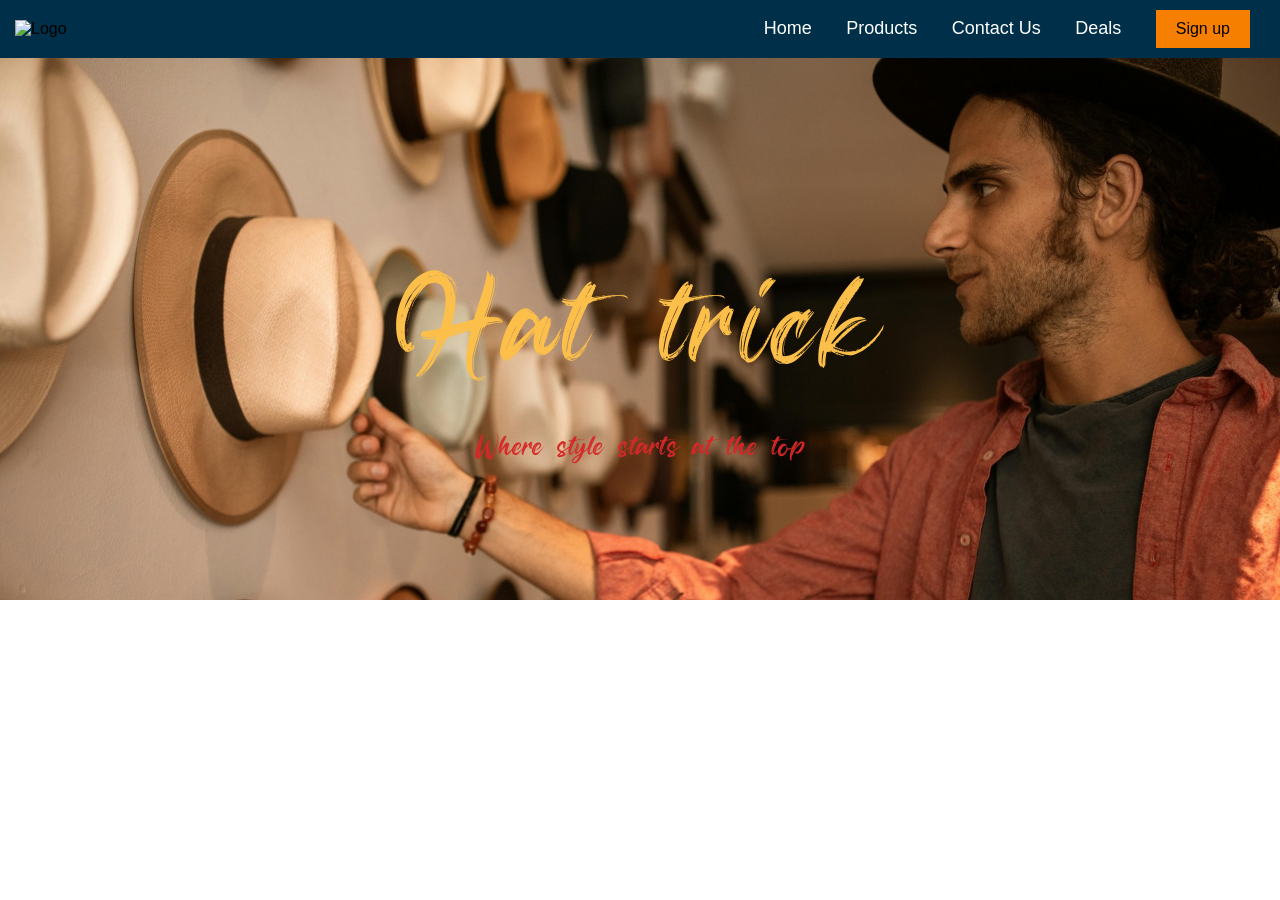
==== index.html @ cacd7601 "Header added" ====
<!doctype html>
<html lang="en">
  <head>
    <meta charset="UTF-8" />
    <meta name="viewport" content="width=device-width, initial-scale=1.0" />
    <link rel="stylesheet" href="css/style.css" />
    <link
      href="https://fonts.googleapis.com/css2?family=Poppins:wght@400;500;700&display=swap"
      rel="stylesheet"
    />
    <title>Shopping</title>
  </head>
  <body>
    <header>
      <nav>
        <div class="navdiv">
          <div class="nav-logo">
            <img src="#" alt="Logo" />
          </div>
          <ul>
            <li><a href="#">Home</a></li>
            <li><a href="#">Products</a></li>
            <li><a href="#">Contact Us</a></li>
            <li><a href="#">Deals</a></li>
            <li>
              <div class="sign-up">Sign up</div>
            </li>
          </ul>
        </div>
      </nav>
      <div class="center">
        <div class="header-texts">
          <h1 class="header-text">Hat trick</h1>
          <p>Where style starts at the top</p>
        </div>
      </div>
    </header>
  </body>
</html>
---- css/style.css ----
:root {
  --bg: #003049; /* soft light background */
  --primary: #d62828; /* soft amber */
  --secondary: #f77f00; /* success / trust (green) */
  --text: #fff; /* main text */
  --accent: #fcbf49;
}

@font-face {
  font-family: "Blackrush";
  src: url(../fonts/Blackrush.ttf) format("truetype");
}

* {
  box-sizing: border-box;
  margin: 0;
  padding: 0;
  font-family: sans-serif;
  text-decoration: none;
}

header {
  height: 600px;
  width: 100%;
  background: url("../images/Header-bg.jpg");
  background-position: top center;
  background-size: cover;
  display: flex;
  flex-direction: column;
}

.center {
  display: flex;
  align-items: center;
  justify-content: center;
  flex-direction: column;
  flex: 1;
}

.header-text {
  font-family: "Blackrush", sans-serif;
  font-size: 200px;
  color: var(--accent);
  letter-spacing: 5px;
  font-weight: 400;
  margin-bottom: 20px;
}

.header-texts {
  text-align: center;
  color: var(--primary);
}

.header-texts p {
  font-size: 48px;
  font-family: "Blackrush", sans-serif;
  margin: -40px;
}

nav {
  background-color: var(--bg);
  padding: 10px 15px;
}

.navdiv {
  display: flex;
  align-items: center;
  justify-content: space-between;
}

nav li {
  list-style: none;
  display: inline-block;
  margin: 0 15px;
}

nav li > a {
  color: var(--text);
  font-size: 18px;
  font-weight: 500;
  transition: color 0.3s ease;
}

.sign-up {
  background-color: var(--secondary);
  color: var(--surface);
  padding: 10px 20px;
  border: 5px;
  cursor: pointer;
}
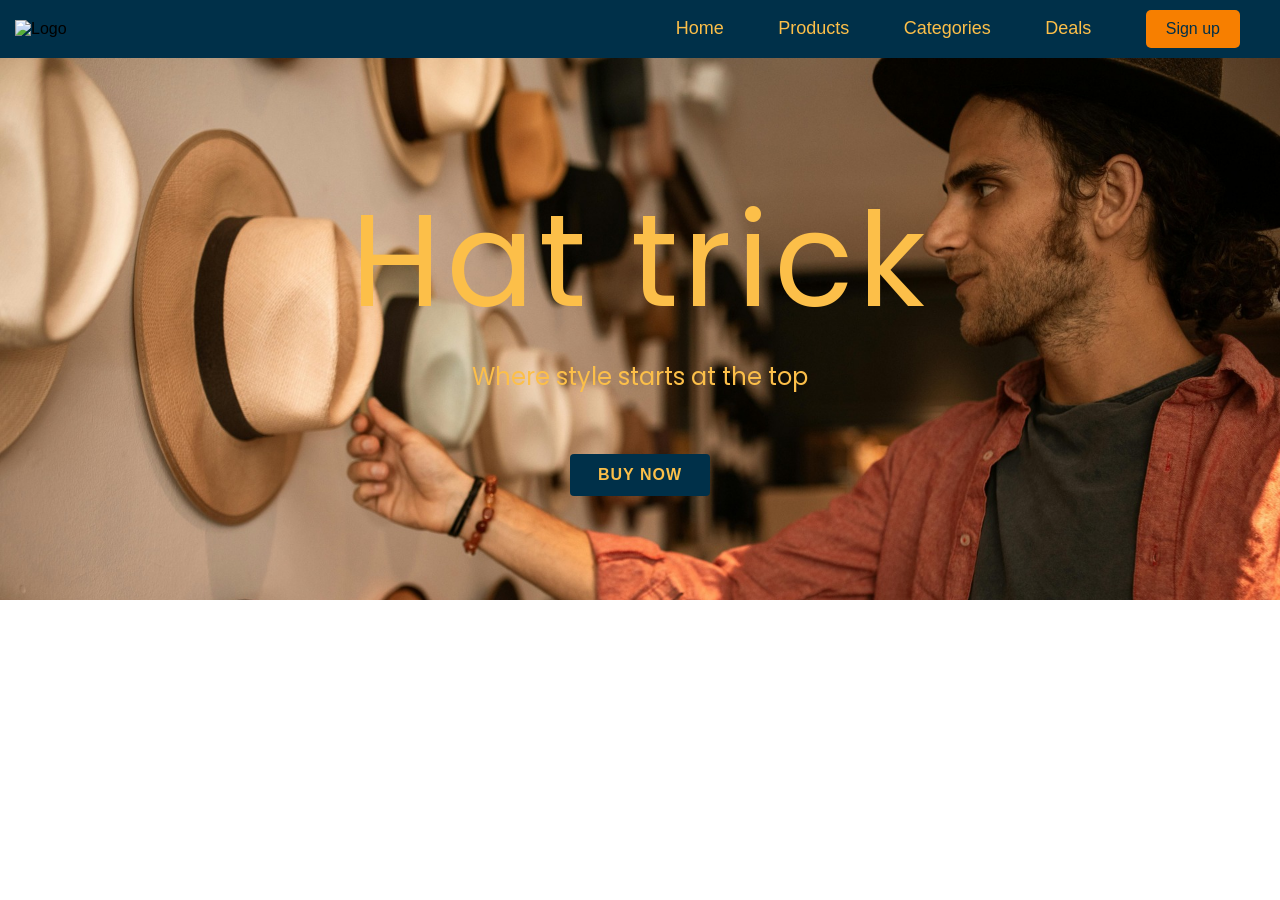
==== commit 0236f935: "Made changes to the header" ====
--- a/index.html
+++ b/index.html
@@ -18,10 +18,19 @@
             <img src="#" alt="Logo" />
           </div>
           <ul>
-            <li><a href="#">Home</a></li>
-            <li><a href="#">Products</a></li>
-            <li><a href="#">Contact Us</a></li>
-            <li><a href="#">Deals</a></li>
+            <li><a href="#" class="nav-link">Home</a></li>
+            <li><a href="#" class="nav-link">Products</a></li>
+            <li>
+              <div class="dropdown">
+                <a class="nav-link">Categories</a>
+                <div class="dropdown-content">
+                  <a href="#">Item 1</a>
+                  <a href="#">Item 2</a>
+                  <a href="#">Item 3</a>
+                </div>
+              </div>
+            </li>
+            <li><a href="#" class="nav-link">Deals</a></li>
             <li>
               <div class="sign-up">Sign up</div>
             </li>
@@ -33,6 +42,7 @@
           <h1 class="header-text">Hat trick</h1>
           <p>Where style starts at the top</p>
         </div>
+        <button class="buy-now">Buy now</button>
       </div>
     </header>
   </body>
--- a/css/style.css
+++ b/css/style.css
@@ -1,9 +1,9 @@
 :root {
-  --bg: #003049; /* soft light background */
-  --primary: #d62828; /* soft amber */
-  --secondary: #f77f00; /* success / trust (green) */
+  --blue: #003049; /* soft light background */
+  --red: #d62828; /* soft amber */
+  --orange: #f77f00; /* success / trust (green) */
   --text: #fff; /* main text */
-  --accent: #fcbf49;
+  --maize: #fcbf49;
 }
 
 @font-face {
@@ -37,28 +37,25 @@
   flex: 1;
 }
 
-.header-text {
-  font-family: "Blackrush", sans-serif;
-  font-size: 200px;
-  color: var(--accent);
+.header-texts {
+  text-align: center;
+  color: var(--maize);
+}
+
+.header-texts h1 {
+  font-family: "Poppins", sans-serif;
+  font-size: 130px;
   letter-spacing: 5px;
   font-weight: 400;
-  margin-bottom: 20px;
-}
-
-.header-texts {
-  text-align: center;
-  color: var(--primary);
 }
 
 .header-texts p {
-  font-size: 48px;
-  font-family: "Blackrush", sans-serif;
-  margin: -40px;
+  font-size: 24px;
+  font-family: "Poppins", sans-serif;
 }
 
 nav {
-  background-color: var(--bg);
+  background-color: var(--blue);
   padding: 10px 15px;
 }
 
@@ -71,20 +68,112 @@
 nav li {
   list-style: none;
   display: inline-block;
-  margin: 0 15px;
+  margin: 0 25px;
 }
 
-nav li > a {
-  color: var(--text);
+.nav-link {
+  color: var(--maize);
   font-size: 18px;
   font-weight: 500;
+  position: relative;
+  padding: 5px 0;
   transition: color 0.3s ease;
 }
 
+.nav-link:hover {
+  color: var(--orange);
+}
+
+.nav-link::after {
+  content: "";
+  position: absolute;
+  width: 0;
+  height: 2px;
+  bottom: 0;
+  left: 0;
+  background-color: var(--maize);
+  transition: all 0.3s ease-out;
+}
+
+.nav-link:hover::after {
+  width: 100%;
+  background-color: var(--orange);
+}
+
 .sign-up {
-  background-color: var(--secondary);
-  color: var(--surface);
+  background-color: var(--orange);
+  color: var(--blue);
   padding: 10px 20px;
-  border: 5px;
+  border-radius: 5px;
+  cursor: pointer;
+  transition: all 0.3s ease;
+}
+
+.sign-up:hover {
+  background-color: var(--maize);
+  color: var(--blue);
+}
+
+.sign-up:active {
+  transform: scale(0.95);
+}
+
+.buy-now {
+  background-color: var(--blue);
+  color: var(--maize);
+  padding: 12px 28px;
+  border: none;
+  border-radius: 4px;
+  cursor: pointer;
+  margin-top: 60px;
+  font-size: 16px;
+  font-weight: 700;
+  text-transform: uppercase;
+  letter-spacing: 1px;
+  transition: all 0.3s ease;
+}
+
+.buy-now:hover {
+  background-color: var(--red);
+  color: var(--text);
+  transform: translateY(-2px);
+}
+
+.buy-now:active {
+  transform: scale(0.95);
+}
+
+.dropdown {
+  position: relative;
+  display: inline-block;
   cursor: pointer;
 }
+
+.dropdown-content {
+  display: none;
+  position: absolute;
+  background-color: var(--blue);
+  min-width: 160px;
+  box-shadow: 0 8px 16px 0 rgba(0, 0, 0, 0.2);
+  z-index: 1;
+  border: 1px solid var(--orange);
+  top: 100%;
+  margin-top: 10px;
+  border-radius: 5px;
+}
+
+.dropdown-content a {
+  color: var(--orange);
+  padding: 12px 16px;
+  text-decoration: none;
+  display: block;
+  font-size: 18px;
+}
+
+.dropdown-content a:hover {
+  background-color: var(--maize);
+}
+
+.dropdown:hover .dropdown-content {
+  display: block;
+}
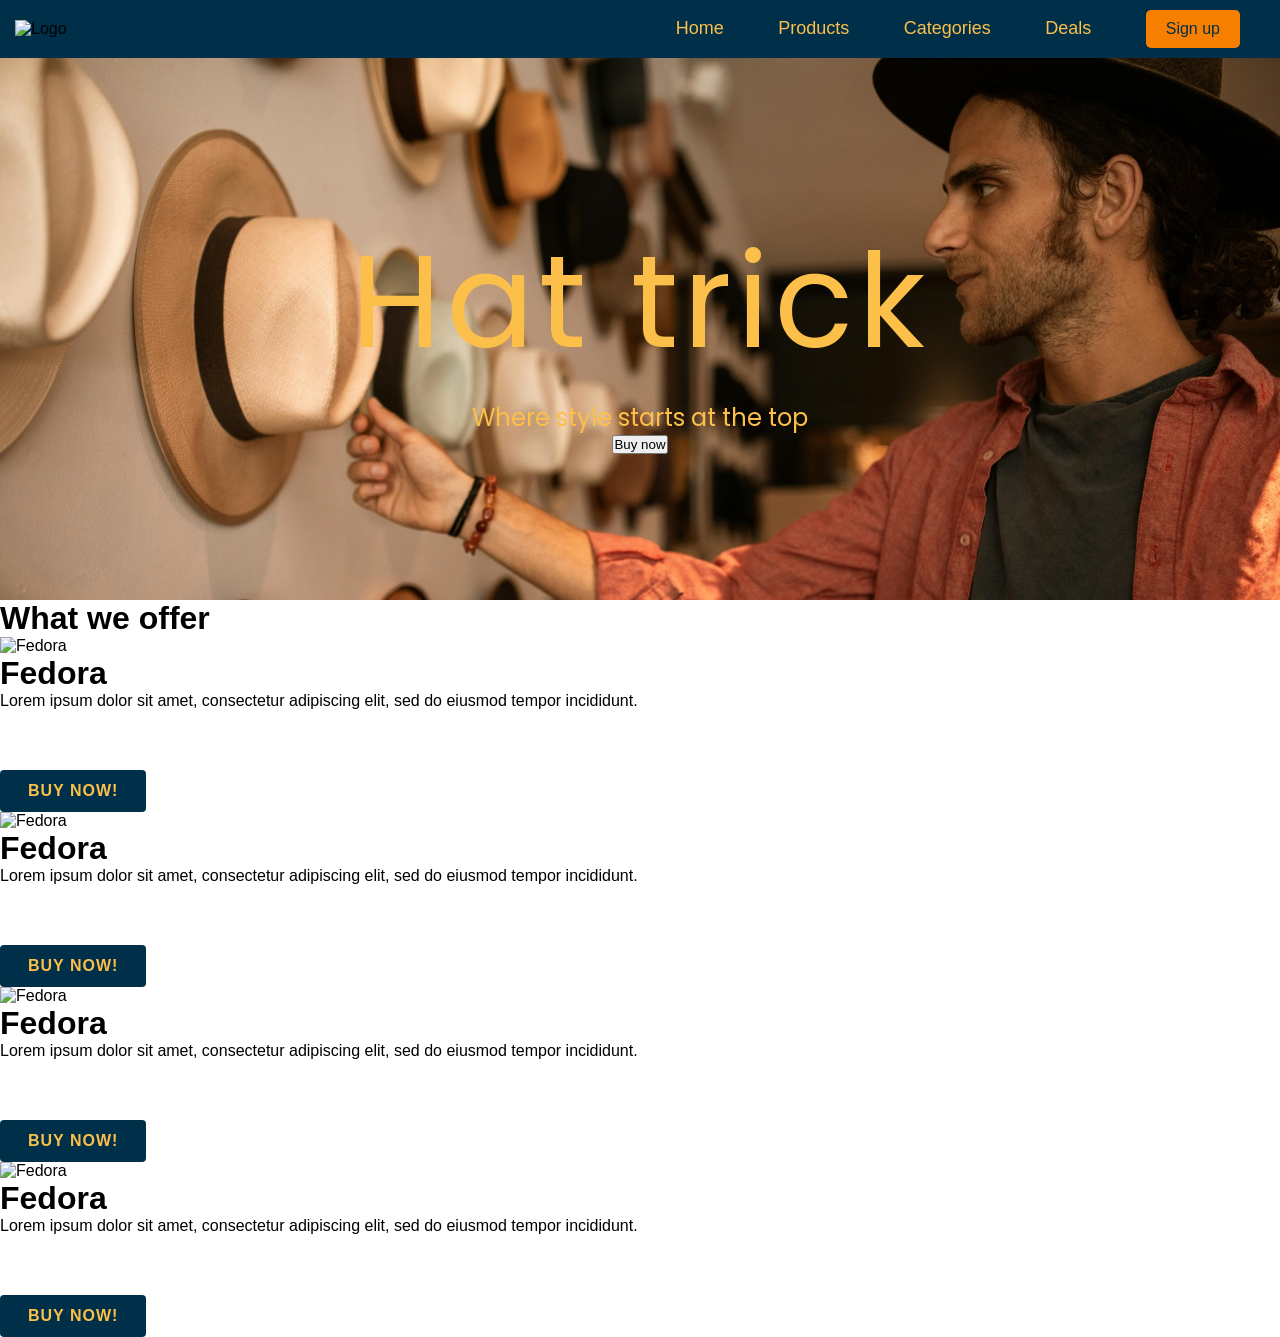
==== commit 80336651: "Added a "What we offer" section" ====
--- a/index.html
+++ b/index.html
@@ -8,25 +8,33 @@
       href="https://fonts.googleapis.com/css2?family=Poppins:wght@400;500;700&display=swap"
       rel="stylesheet"
     />
+    <link rel="preconnect" href="https://fonts.googleapis.com" />
+    <link rel="preconnect" href="https://fonts.gstatic.com" crossorigin />
+    <link
+      href="https://fonts.googleapis.com/css2?family=Inter:ital,opsz,wght@0,14..32,100..900;1,14..32,100..900&family=Roboto:ital,wght@0,100..900;1,100..900&display=swap"
+      rel="stylesheet"
+    />
     <title>Shopping</title>
   </head>
   <body>
-    <header>
+    <header id="home">
       <nav>
         <div class="navdiv">
           <div class="nav-logo">
             <img src="#" alt="Logo" />
           </div>
           <ul>
-            <li><a href="#" class="nav-link">Home</a></li>
-            <li><a href="#" class="nav-link">Products</a></li>
+            <li><a href="#home" class="nav-link">Home</a></li>
+            <li><a href="#products" class="nav-link">Products</a></li>
             <li>
               <div class="dropdown">
                 <a class="nav-link">Categories</a>
                 <div class="dropdown-content">
-                  <a href="#">Item 1</a>
-                  <a href="#">Item 2</a>
-                  <a href="#">Item 3</a>
+                  <a href="#">Fedora</a>
+                  <a href="#">Cowboy</a>
+                  <a href="#">Baseball</a>
+                  <a href="#">Beanie</a>
+                  <a href="#">Top hat</a>
                 </div>
               </div>
             </li>
@@ -42,8 +50,51 @@
           <h1 class="header-text">Hat trick</h1>
           <p>Where style starts at the top</p>
         </div>
-        <button class="buy-now">Buy now</button>
+        <button class="cta">Buy now</button>
       </div>
     </header>
+    <main>
+      <div id="products">
+        <h1>What we offer</h1>
+        <div class="cards">
+          <div class="card">
+            <img src="images/Fedora.jpeg" alt="Fedora" />
+            <h1>Fedora</h1>
+            <p>
+              Lorem ipsum dolor sit amet, consectetur adipiscing elit, sed do
+              eiusmod tempor incididunt.
+            </p>
+            <button class="buy-now">Buy now!</button>
+          </div>
+          <div class="card">
+            <img src="images/Fedora.jpeg" alt="Fedora" />
+            <h1>Fedora</h1>
+            <p>
+              Lorem ipsum dolor sit amet, consectetur adipiscing elit, sed do
+              eiusmod tempor incididunt.
+            </p>
+            <button class="buy-now">Buy now!</button>
+          </div>
+          <div class="card">
+            <img src="images/Fedora.jpeg" alt="Fedora" />
+            <h1>Fedora</h1>
+            <p>
+              Lorem ipsum dolor sit amet, consectetur adipiscing elit, sed do
+              eiusmod tempor incididunt.
+            </p>
+            <button class="buy-now">Buy now!</button>
+          </div>
+          <div class="card">
+            <img src="images/Fedora.jpeg" alt="Fedora" />
+            <h1>Fedora</h1>
+            <p>
+              Lorem ipsum dolor sit amet, consectetur adipiscing elit, sed do
+              eiusmod tempor incididunt.
+            </p>
+            <button class="buy-now">Buy now!</button>
+          </div>
+        </div>
+      </div>
+    </main>
   </body>
 </html>
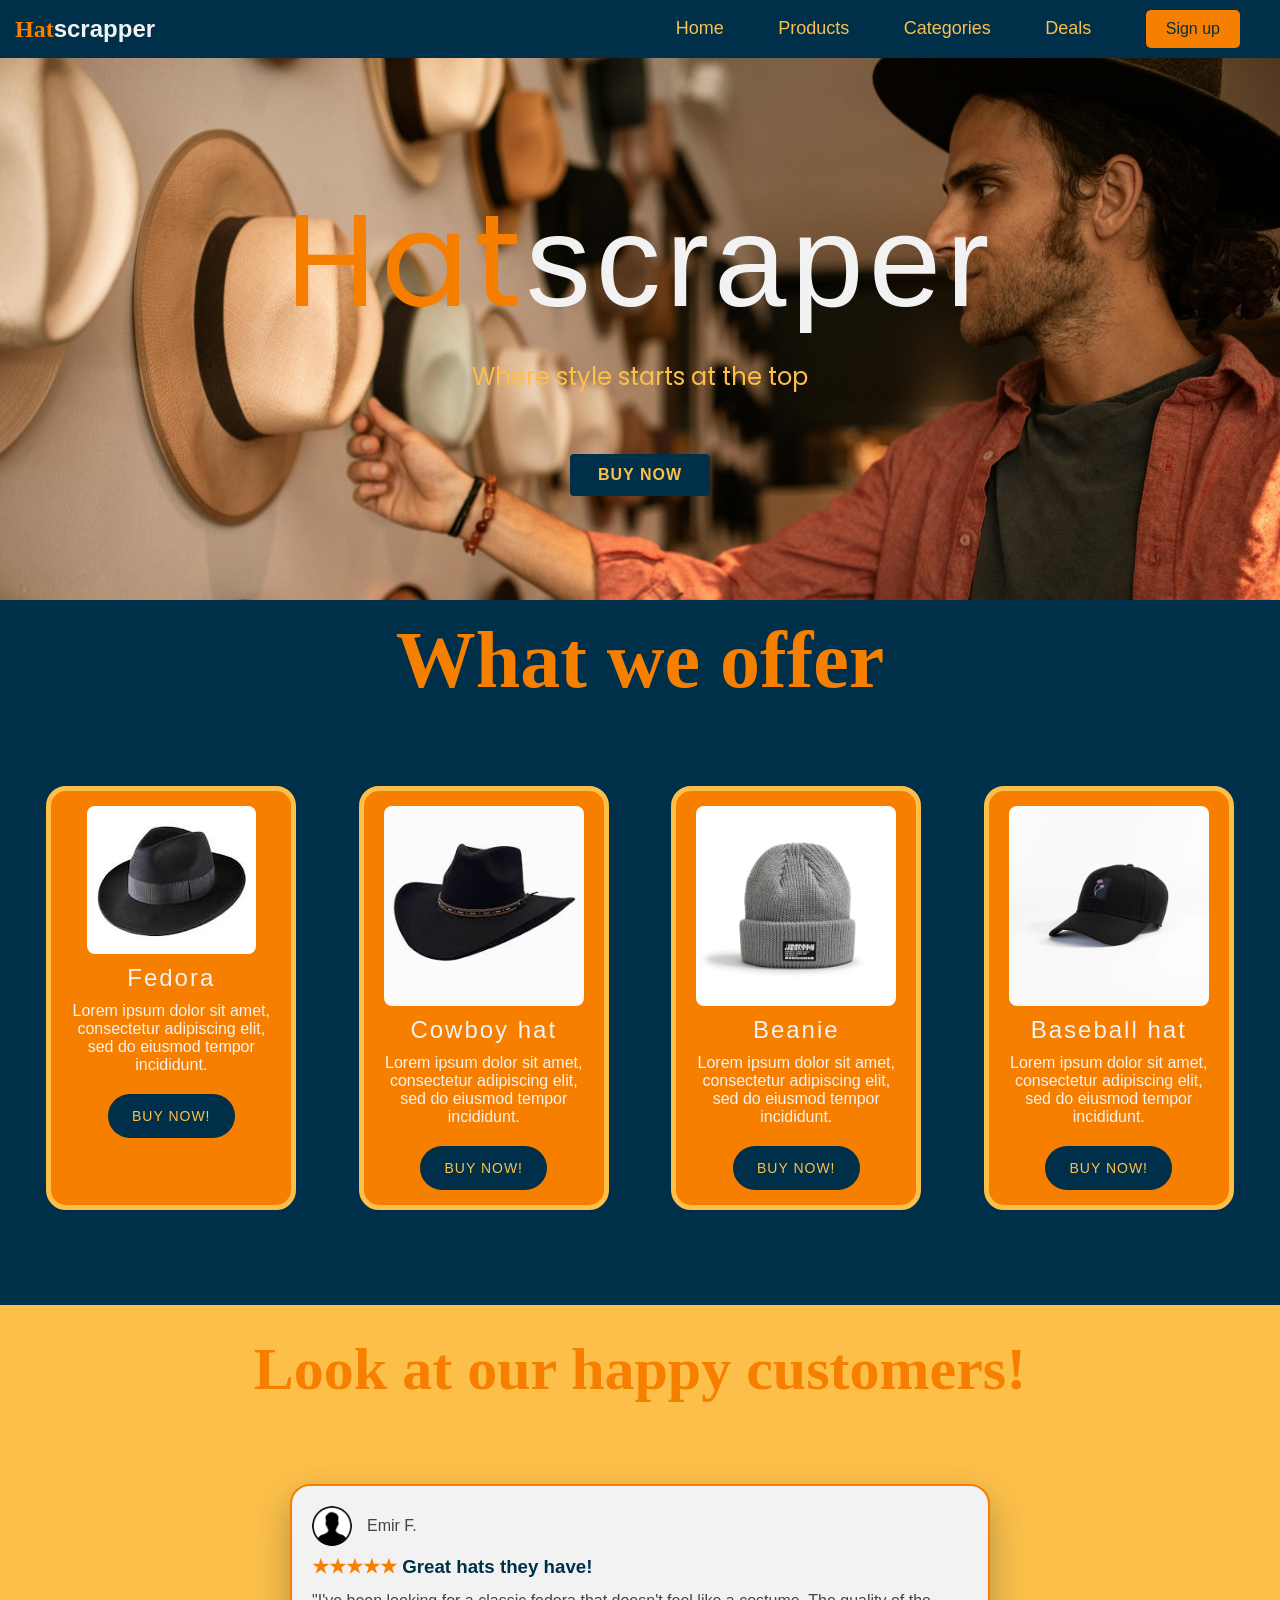
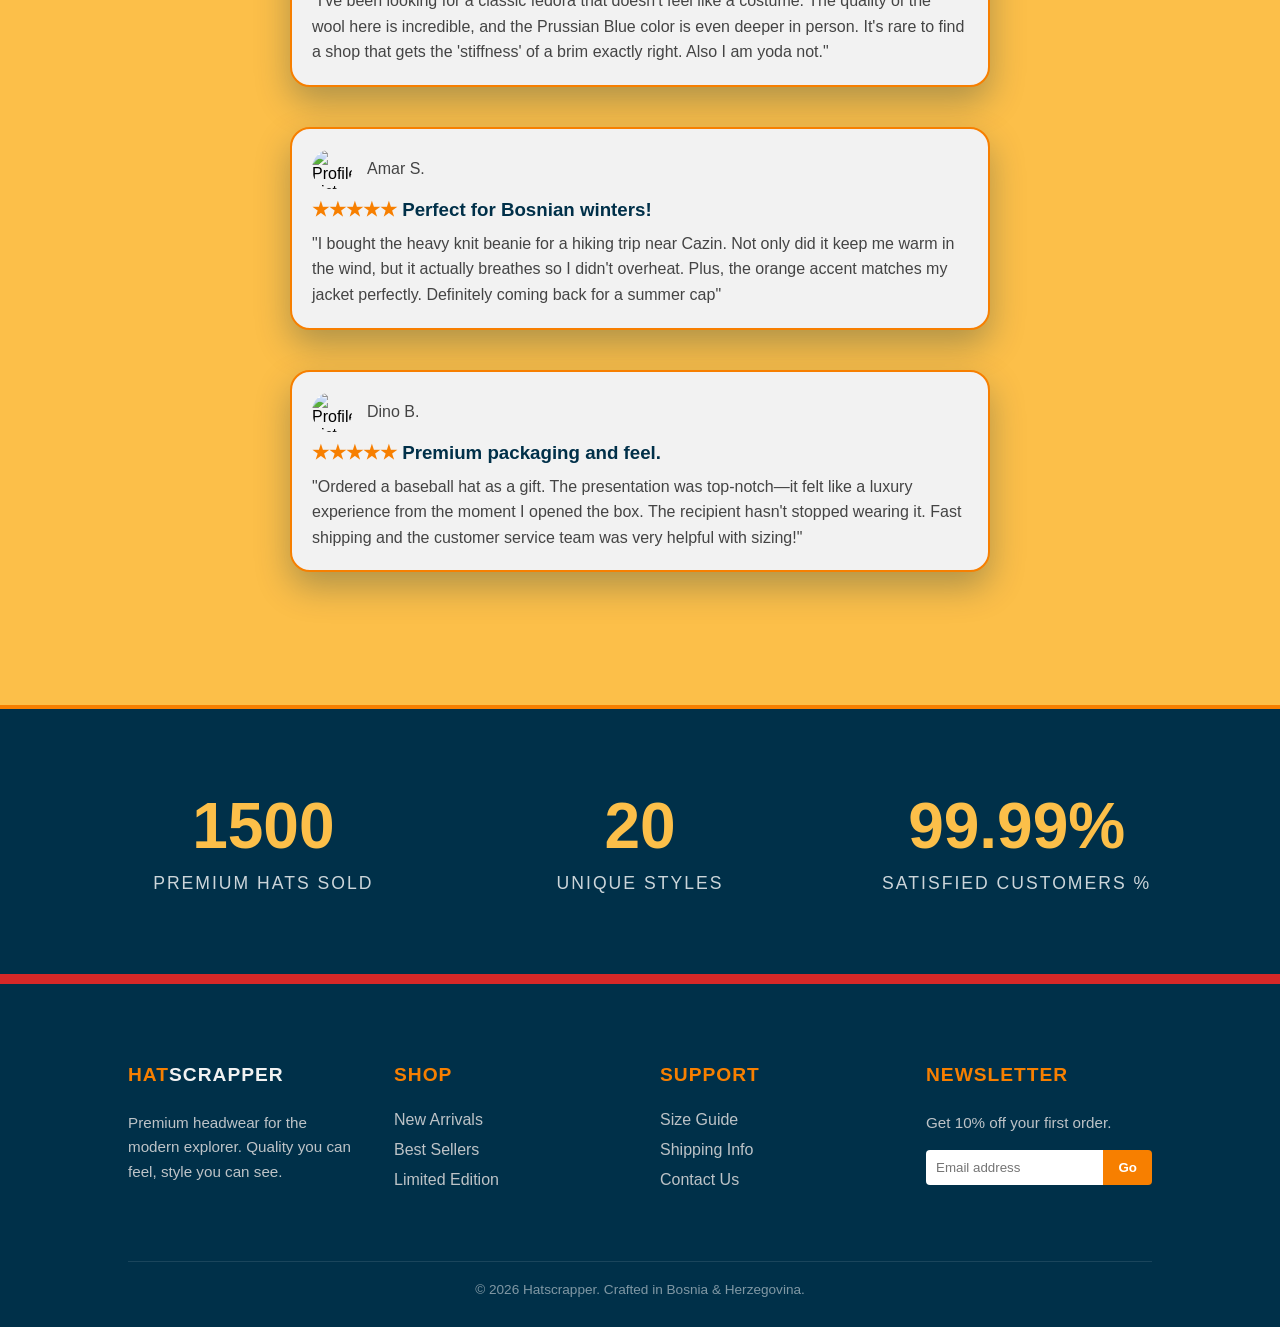
==== commit a189d2a9: "Final commit" ====
--- a/index.html
+++ b/index.html
@@ -14,6 +14,7 @@
       href="https://fonts.googleapis.com/css2?family=Inter:ital,opsz,wght@0,14..32,100..900;1,14..32,100..900&family=Roboto:ital,wght@0,100..900;1,100..900&display=swap"
       rel="stylesheet"
     />
+    <link rel="icon" type="image/x-icon" href="./images/Favicon.ico" />
     <title>Shopping</title>
   </head>
   <body>
@@ -21,7 +22,7 @@
       <nav>
         <div class="navdiv">
           <div class="nav-logo">
-            <img src="#" alt="Logo" />
+            <h2 class="logo">Hat<span>scrapper</span></h2>
           </div>
           <ul>
             <li><a href="#home" class="nav-link">Home</a></li>
@@ -47,14 +48,14 @@
       </nav>
       <div class="center">
         <div class="header-texts">
-          <h1 class="header-text">Hat trick</h1>
+          <h1 class="header-text">Hat<span>scraper</span></h1>
           <p>Where style starts at the top</p>
         </div>
         <button class="cta">Buy now</button>
       </div>
     </header>
     <main>
-      <div id="products">
+      <section id="products">
         <h1>What we offer</h1>
         <div class="cards">
           <div class="card">
@@ -67,34 +68,152 @@
             <button class="buy-now">Buy now!</button>
           </div>
           <div class="card">
-            <img src="images/Fedora.jpeg" alt="Fedora" />
-            <h1>Fedora</h1>
-            <p>
-              Lorem ipsum dolor sit amet, consectetur adipiscing elit, sed do
-              eiusmod tempor incididunt.
-            </p>
-            <button class="buy-now">Buy now!</button>
-          </div>
-          <div class="card">
-            <img src="images/Fedora.jpeg" alt="Fedora" />
-            <h1>Fedora</h1>
-            <p>
-              Lorem ipsum dolor sit amet, consectetur adipiscing elit, sed do
-              eiusmod tempor incididunt.
-            </p>
-            <button class="buy-now">Buy now!</button>
-          </div>
-          <div class="card">
-            <img src="images/Fedora.jpeg" alt="Fedora" />
-            <h1>Fedora</h1>
-            <p>
-              Lorem ipsum dolor sit amet, consectetur adipiscing elit, sed do
-              eiusmod tempor incididunt.
-            </p>
-            <button class="buy-now">Buy now!</button>
+            <img src="images/Cowboy hat.jpeg" alt="Fedora" />
+            <h1>Cowboy hat</h1>
+            <p>
+              Lorem ipsum dolor sit amet, consectetur adipiscing elit, sed do
+              eiusmod tempor incididunt.
+            </p>
+            <button class="buy-now">Buy now!</button>
+          </div>
+          <div class="card">
+            <img src="images/Beanie.webp" alt="Beanie" />
+            <h1>Beanie</h1>
+            <p>
+              Lorem ipsum dolor sit amet, consectetur adipiscing elit, sed do
+              eiusmod tempor incididunt.
+            </p>
+            <button class="buy-now">Buy now!</button>
+          </div>
+          <div class="card">
+            <img src="images/Cap.webp" alt="Fedora" />
+            <h1>Baseball hat</h1>
+            <p>
+              Lorem ipsum dolor sit amet, consectetur adipiscing elit, sed do
+              eiusmod tempor incididunt.
+            </p>
+            <button class="buy-now">Buy now!</button>
+          </div>
+        </div>
+      </section>
+      <section id="reviews">
+        <h1>Look at our happy customers!</h1>
+        <div class="review">
+          <div class="profile">
+            <img
+              src="./images/Profile.jpg"
+              alt="Profile picture"
+              width="40"
+              height="40"
+            />
+            <p>Emir F.</p>
+          </div>
+          <h3><span class="stars">★★★★★</span> Great hats they have!</h3>
+          <p>
+            "I've been looking for a classic fedora that doesn't feel like a
+            costume. The quality of the wool here is incredible, and the
+            Prussian Blue color is even deeper in person. It's rare to find a
+            shop that gets the 'stiffness' of a brim exactly right. Also I am
+            yoda not."
+          </p>
+        </div>
+        <div class="review">
+          <div class="profile">
+            <img
+              src="./images/profile.jpg"
+              alt="Profile picture"
+              width="40"
+              height="40"
+            />
+            <p>Amar S.</p>
+          </div>
+          <h3><span class="stars">★★★★★</span> Perfect for Bosnian winters!</h3>
+          <p>
+            "I bought the heavy knit beanie for a hiking trip near Cazin. Not
+            only did it keep me warm in the wind, but it actually breathes so I
+            didn't overheat. Plus, the orange accent matches my jacket
+            perfectly. Definitely coming back for a summer cap"
+          </p>
+        </div>
+        <div class="review">
+          <div class="profile">
+            <img
+              src="./images/profile.jpg"
+              alt="Profile picture"
+              width="40"
+              height="40"
+            />
+            <p>Dino B.</p>
+          </div>
+          <h3><span class="stars">★★★★★</span> Premium packaging and feel.</h3>
+          <p>
+            "Ordered a baseball hat as a gift. The presentation was top-notch—it
+            felt like a luxury experience from the moment I opened the box. The
+            recipient hasn't stopped wearing it. Fast shipping and the customer
+            service team was very helpful with sizing!"
+          </p>
+        </div>
+      </section>
+      <section class="stats-section">
+        <div class="stats-container">
+          <div class="stat-item">
+            <h2 class="counter">1500</h2>
+            <p>Premium Hats Sold</p>
+          </div>
+
+          <div class="stat-item">
+            <h2 class="counter">20</h2>
+            <p>Unique Styles</p>
+          </div>
+
+          <div class="stat-item">
+            <h2 class="counter">99.99%</h2>
+            <p>Satisfied Customers %</p>
+          </div>
+        </div>
+      </section>
+    </main>
+    <footer class="main-footer">
+      <div class="footer-container">
+        <div class="footer-col">
+          <h4 class="footer-logo">Hat<span>scrapper</span></h4>
+          <p>
+            Premium headwear for the modern explorer. Quality you can feel,
+            style you can see.
+          </p>
+        </div>
+
+        <div class="footer-col">
+          <h4>Shop</h4>
+          <ul>
+            <li><a href="#">New Arrivals</a></li>
+            <li><a href="#">Best Sellers</a></li>
+            <li><a href="#">Limited Edition</a></li>
+          </ul>
+        </div>
+
+        <div class="footer-col">
+          <h4>Support</h4>
+          <ul>
+            <li><a href="#">Size Guide</a></li>
+            <li><a href="#">Shipping Info</a></li>
+            <li><a href="#">Contact Us</a></li>
+          </ul>
+        </div>
+
+        <div class="footer-col">
+          <h4>Newsletter</h4>
+          <p>Get 10% off your first order.</p>
+          <div class="newsletter-form">
+            <input type="email" placeholder="Email address" />
+            <button type="submit">Go</button>
           </div>
         </div>
       </div>
-    </main>
+
+      <div class="footer-bottom">
+        <p>&copy; 2026 Hatscrapper. Crafted in Bosnia & Herzegovina.</p>
+      </div>
+    </footer>
   </body>
 </html>
--- a/css/style.css
+++ b/css/style.css
@@ -2,8 +2,9 @@
   --blue: #003049; /* soft light background */
   --red: #d62828; /* soft amber */
   --orange: #f77f00; /* success / trust (green) */
-  --text: #fff; /* main text */
+  --white: #f2f2f2; /* main text */
   --maize: #fcbf49;
+  --gray: #444444;
 }
 
 @font-face {
@@ -19,6 +20,10 @@
   text-decoration: none;
 }
 
+html {
+  scroll-behavior: smooth;
+}
+
 header {
   height: 600px;
   width: 100%;
@@ -29,6 +34,15 @@
   flex-direction: column;
 }
 
+.logo {
+  font-family: "Roboto";
+  color: var(--orange);
+}
+
+.logo span {
+  color: var(--white);
+}
+
 .center {
   display: flex;
   align-items: center;
@@ -39,7 +53,7 @@
 
 .header-texts {
   text-align: center;
-  color: var(--maize);
+  color: var(--orange);
 }
 
 .header-texts h1 {
@@ -49,9 +63,14 @@
   font-weight: 400;
 }
 
+.header-texts span {
+  color: var(--white);
+}
+
 .header-texts p {
   font-size: 24px;
   font-family: "Poppins", sans-serif;
+  color: var(--maize);
 }
 
 nav {
@@ -118,7 +137,7 @@
   transform: scale(0.95);
 }
 
-.buy-now {
+.cta {
   background-color: var(--blue);
   color: var(--maize);
   padding: 12px 28px;
@@ -133,13 +152,13 @@
   transition: all 0.3s ease;
 }
 
-.buy-now:hover {
+.cta:hover {
   background-color: var(--red);
-  color: var(--text);
+  color: var(--white);
   transform: translateY(-2px);
 }
 
-.buy-now:active {
+.cta:active {
   transform: scale(0.95);
 }
 
@@ -168,6 +187,7 @@
   text-decoration: none;
   display: block;
   font-size: 18px;
+  transition: all 0.3s ease;
 }
 
 .dropdown-content a:hover {
@@ -177,3 +197,288 @@
 .dropdown:hover .dropdown-content {
   display: block;
 }
+
+#products {
+  width: 100%;
+  min-height: 500px;
+  background-color: var(--blue);
+  display: flex;
+  flex-direction: column;
+  align-items: center;
+  padding: 15px;
+}
+
+#products > h1 {
+  font-family: "Poppins";
+  font-size: 80px;
+  color: var(--orange);
+}
+
+.cards {
+  width: 100%;
+  display: flex;
+  justify-content: space-around;
+  flex-direction: row;
+  padding: 80px 0;
+}
+
+.card {
+  width: 250px;
+  min-height: 350px;
+  background-color: var(--orange);
+  border-radius: 20px;
+  border: 5px var(--maize) solid;
+  display: flex;
+  flex-direction: column;
+  align-items: center;
+  padding: 15px;
+  color: var(--white);
+  transition: box-shadow 0.3s ease;
+}
+
+.card:hover {
+  box-shadow: 0 0 30px var(--orange);
+}
+
+.card img {
+  border-radius: 8px;
+  max-width: 200px;
+  height: auto;
+}
+
+.card h1 {
+  font-family: "Roboto", sans-serif;
+  margin: 10px 0;
+  letter-spacing: 2px;
+  font-weight: 500;
+}
+
+.card p {
+  max-height: 100px;
+  text-align: center;
+  margin-bottom: 20px;
+}
+
+.card button {
+  padding: 14px 24px;
+  font-size: 14px;
+  text-transform: uppercase;
+  letter-spacing: 1px;
+  background-color: var(--blue);
+  border: none;
+  border-radius: 48px;
+  color: var(--maize);
+  cursor: pointer;
+  transition: all 0.3s ease;
+}
+
+.card button:hover {
+  transform: translateY(-6px);
+}
+
+.card button:active {
+  transform: scale(0.95);
+}
+
+#reviews {
+  width: 100%;
+  min-height: 1000px;
+  background-color: var(--maize);
+  display: flex;
+  flex-direction: column;
+  align-items: center;
+  padding: 30px;
+}
+
+#reviews > h1 {
+  font-family: "Poppins";
+  font-size: 60px;
+  color: var(--orange);
+  margin-bottom: 60px;
+}
+
+.review {
+  width: 700px;
+  min-height: auto;
+  border-radius: 20px;
+  background-color: var(--white);
+  padding: 20px;
+  border: 2px solid var(--orange);
+  box-shadow: 0 15px 35px rgba(0, 48, 73, 0.3);
+  margin: 20px 0;
+  transition: all 0.3s ease;
+}
+
+.review:hover {
+  transform: scale(1.05);
+  box-shadow: 0 15px 50px rgba(0, 48, 73, 0.1);
+}
+
+.profile {
+  display: flex;
+  align-items: center;
+  gap: 15px;
+  margin-bottom: 10px;
+}
+
+.profile img {
+  border-radius: 50%;
+  object-fit: cover;
+}
+
+.review p {
+  line-height: 1.6;
+  color: var(--gray);
+}
+
+.review h3 {
+  margin: 10px 0;
+  font-weight: 700;
+  color: var(--blue);
+}
+
+.stars {
+  color: var(--orange);
+}
+
+.stats-section {
+  background-color: #003049; /* Prussian Blue */
+  padding: 80px 0;
+  border-top: 4px solid #f77f00; /* Orange accent line */
+  border-bottom: 4px solid #d62828; /* Red accent line */
+}
+
+.stats-container {
+  display: flex;
+  justify-content: space-around;
+  align-items: center;
+  max-width: 1100px;
+  margin: 0 auto;
+  flex-wrap: wrap; /* Good for mobile */
+  gap: 30px;
+}
+
+.stat-item {
+  text-align: center;
+  flex: 1;
+  min-width: 200px;
+}
+
+.stat-item h2 {
+  font-family: "Roboto", sans-serif;
+  font-size: 4rem; /* Big, bold numbers */
+  font-weight: 900;
+  color: #fcbf49; /* Maize Gold */
+  margin: 0;
+}
+
+.stat-item p {
+  font-family: "Roboto", sans-serif;
+  font-size: 1.1rem;
+  color: #ffffff;
+  text-transform: uppercase;
+  letter-spacing: 2px;
+  margin-top: 10px;
+  opacity: 0.8;
+}
+
+.main-footer {
+  background-color: var(--blue); /* #003049 */
+  color: #ffffff;
+  padding: 80px 10% 30px 10%;
+  border-top: 6px solid var(--red); /* That bold red accent */
+  font-family: "Roboto", sans-serif;
+}
+
+.footer-container {
+  display: flex;
+  justify-content: space-between;
+  flex-wrap: wrap; /* Important for mobile! */
+  gap: 40px;
+}
+
+.footer-col {
+  flex: 1;
+  min-width: 200px;
+}
+
+.footer-col h4 {
+  color: var(--orange); /* #f77f00 */
+  margin-bottom: 25px;
+  font-size: 1.2rem;
+  text-transform: uppercase;
+  letter-spacing: 1px;
+}
+
+.footer-logo span {
+  color: var(--white);
+}
+
+.footer-col p {
+  line-height: 1.6;
+  color: #bdc3c7; /* Softer grey for readability */
+  font-size: 0.95rem;
+}
+
+.footer-col ul {
+  list-style: none;
+  padding: 0;
+}
+
+.footer-col li {
+  margin-bottom: 12px;
+}
+
+.footer-col a {
+  text-decoration: none;
+  color: #bdc3c7;
+  transition: color 0.3s ease;
+}
+
+.footer-col a:hover {
+  color: var(--orange); /* Glows orange on hover */
+}
+
+/* Newsletter Input Styling */
+.newsletter-form {
+  display: flex;
+  margin-top: 15px;
+}
+
+.newsletter-form input {
+  padding: 10px;
+  border: none;
+  border-radius: 4px 0 0 4px;
+  width: 100%;
+}
+
+.newsletter-form button {
+  background-color: var(--orange);
+  color: white;
+  border: none;
+  padding: 10px 15px;
+  border-radius: 0 4px 4px 0;
+  cursor: pointer;
+  font-weight: bold;
+}
+
+/* Bottom Copyright Bar */
+.footer-bottom {
+  text-align: center;
+  margin-top: 60px;
+  padding-top: 20px;
+  border-top: 1px solid rgba(255, 255, 255, 0.1);
+  font-size: 0.85rem;
+  color: rgba(255, 255, 255, 0.5);
+}
+
+/* Mobile Responsiveness */
+@media (max-width: 768px) {
+  .footer-container {
+    flex-direction: column;
+    text-align: center;
+  }
+  .newsletter-form {
+    justify-content: center;
+  }
+}
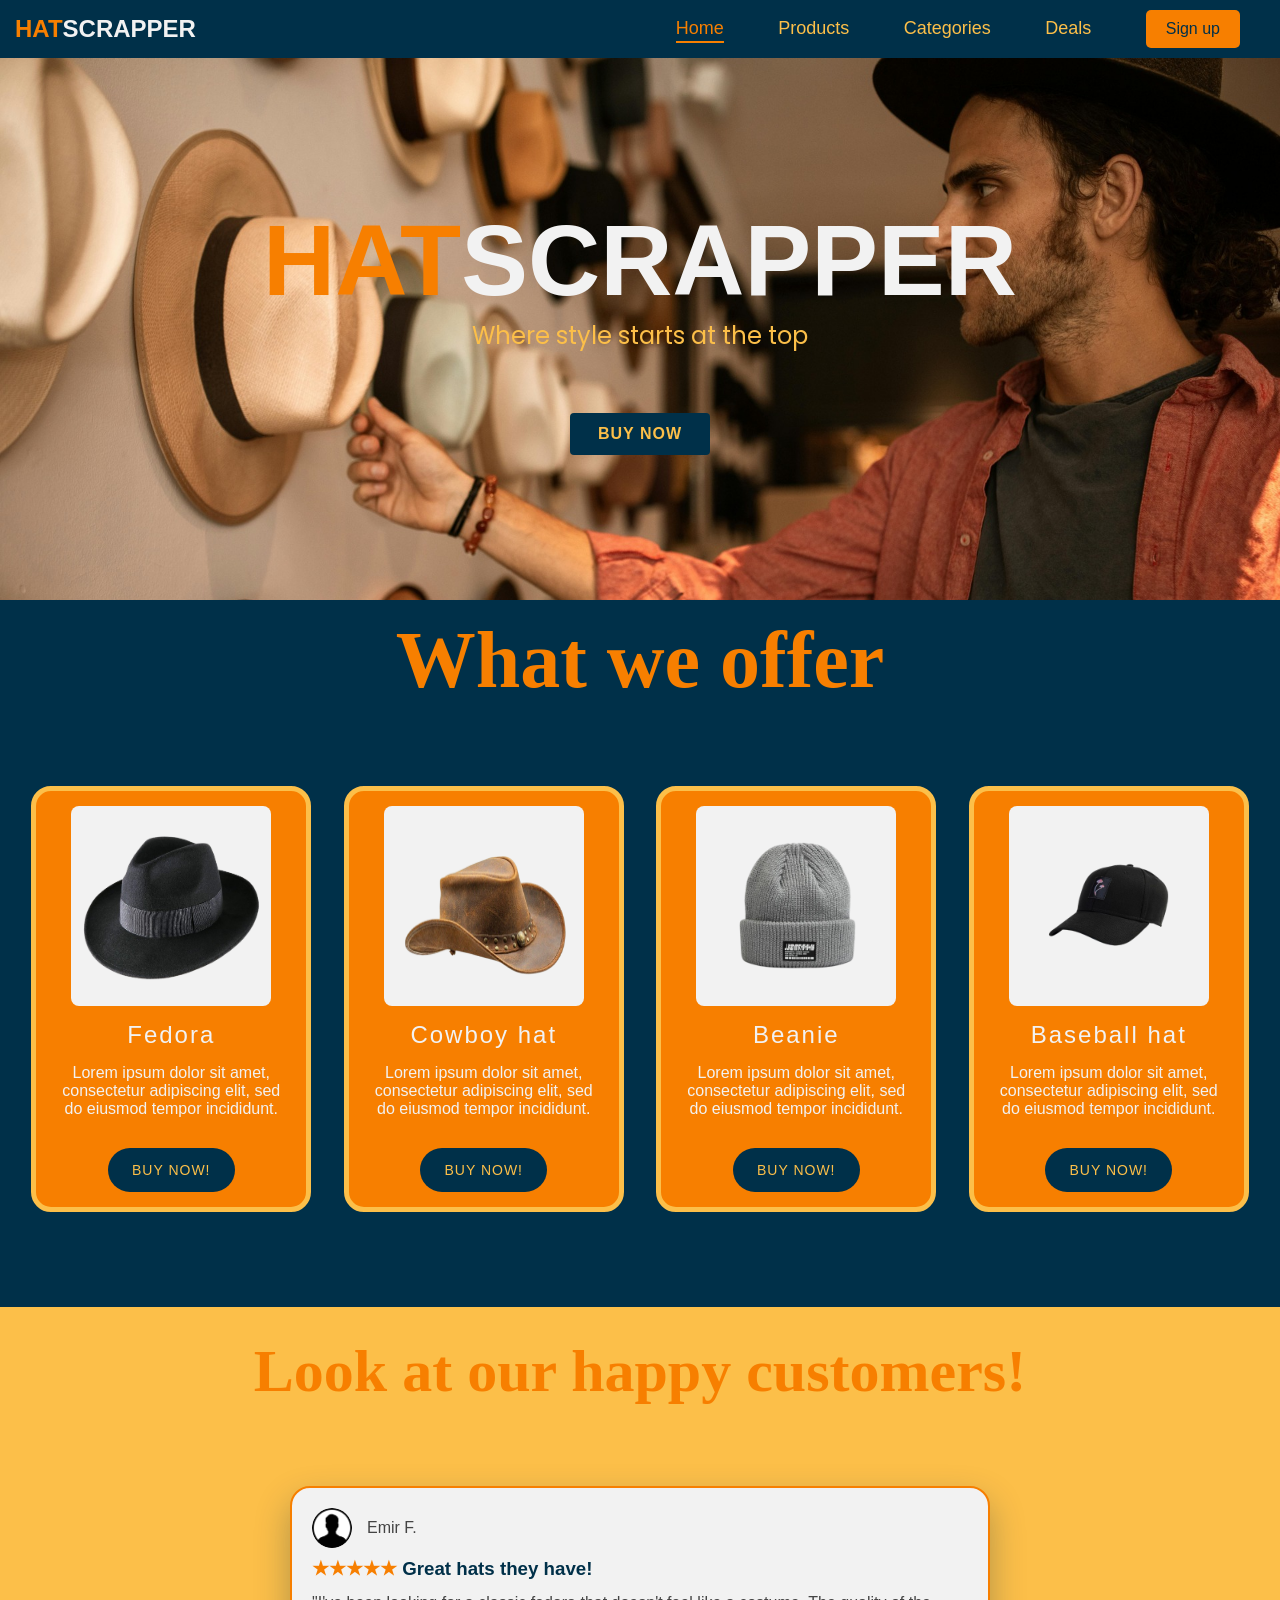
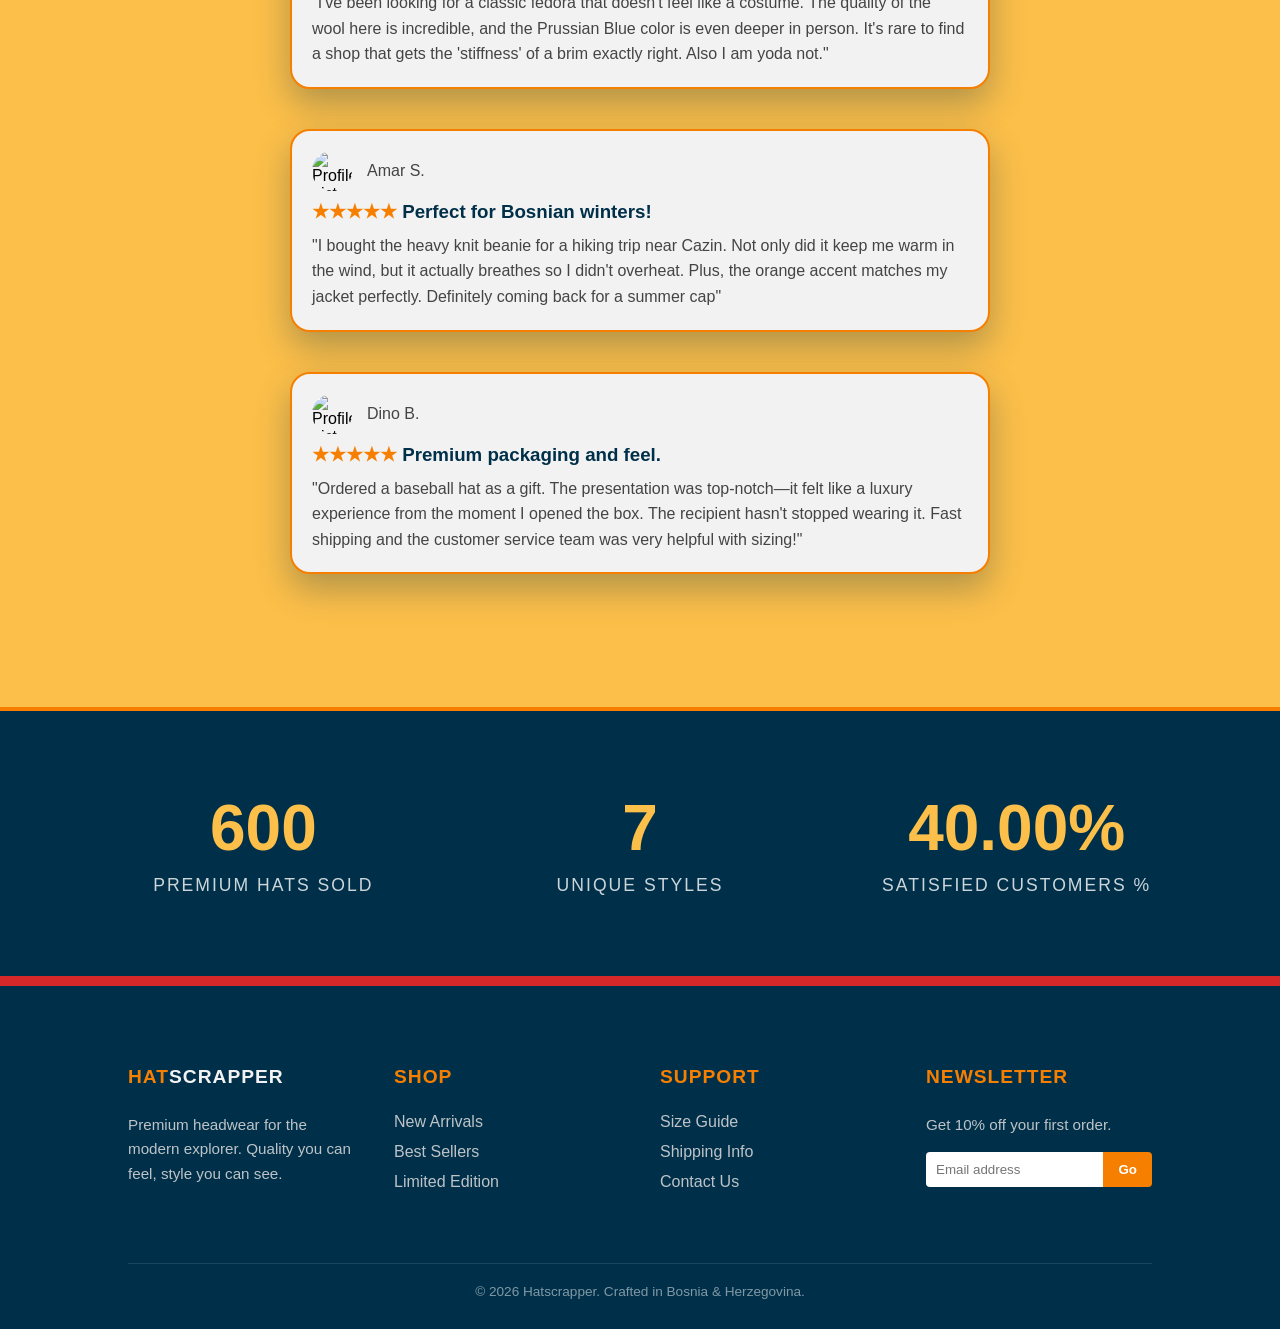
==== commit 5381844b: "Refactor styles and update product images; add product page and script for dynamic content" ====
--- a/index.html
+++ b/index.html
@@ -25,7 +25,7 @@
             <h2 class="logo">Hat<span>scrapper</span></h2>
           </div>
           <ul>
-            <li><a href="#home" class="nav-link">Home</a></li>
+            <li><a href="index.html#home" id="selected">Home</a></li>
             <li><a href="#products" class="nav-link">Products</a></li>
             <li>
               <div class="dropdown">
@@ -48,7 +48,7 @@
       </nav>
       <div class="center">
         <div class="header-texts">
-          <h1 class="header-text">Hat<span>scraper</span></h1>
+          <h1 class="header-text logo">Hat<span>scrapper</span></h1>
           <p>Where style starts at the top</p>
         </div>
         <button class="cta">Buy now</button>
@@ -59,40 +59,40 @@
         <h1>What we offer</h1>
         <div class="cards">
           <div class="card">
-            <img src="images/Fedora.jpeg" alt="Fedora" />
+            <img src="images/Fedora.png" alt="Fedora" />
             <h1>Fedora</h1>
             <p>
               Lorem ipsum dolor sit amet, consectetur adipiscing elit, sed do
               eiusmod tempor incididunt.
             </p>
-            <button class="buy-now">Buy now!</button>
-          </div>
-          <div class="card">
-            <img src="images/Cowboy hat.jpeg" alt="Fedora" />
+            <a href="product_page.html?hat=fedora"><button class="buy-now">Buy now!</button></a>
+          </div>
+          <div class="card">
+            <img src="images/Cowboy_hat.png" alt="Cowboy hat" />
             <h1>Cowboy hat</h1>
             <p>
               Lorem ipsum dolor sit amet, consectetur adipiscing elit, sed do
               eiusmod tempor incididunt.
             </p>
-            <button class="buy-now">Buy now!</button>
-          </div>
-          <div class="card">
-            <img src="images/Beanie.webp" alt="Beanie" />
+            <a href="product_page.html?hat=cowboy"><button class="buy-now">Buy now!</button></a>
+          </div>
+          <div class="card">
+            <img src="images/Beanie.png" alt="Beanie" />
             <h1>Beanie</h1>
             <p>
               Lorem ipsum dolor sit amet, consectetur adipiscing elit, sed do
               eiusmod tempor incididunt.
             </p>
-            <button class="buy-now">Buy now!</button>
-          </div>
-          <div class="card">
-            <img src="images/Cap.webp" alt="Fedora" />
+            <a href="product_page.html?hat=beanie"><button class="buy-now">Buy now!</button></a>
+          </div>
+          <div class="card">
+            <img src="images/Cap.png" alt="Baseball cap" />
             <h1>Baseball hat</h1>
             <p>
               Lorem ipsum dolor sit amet, consectetur adipiscing elit, sed do
               eiusmod tempor incididunt.
             </p>
-            <button class="buy-now">Buy now!</button>
+            <a href="product_page.html?hat=baseball"><button class="buy-now">Buy now!</button></a>
           </div>
         </div>
       </section>
@@ -176,7 +176,7 @@
     <footer class="main-footer">
       <div class="footer-container">
         <div class="footer-col">
-          <h4 class="footer-logo">Hat<span>scrapper</span></h4>
+          <h4 class="logo">Hat<span>scrapper</span></h4>
           <p>
             Premium headwear for the modern explorer. Quality you can feel,
             style you can see.
@@ -215,5 +215,6 @@
         <p>&copy; 2026 Hatscrapper. Crafted in Bosnia & Herzegovina.</p>
       </div>
     </footer>
+    <script src="script.js"></script>
   </body>
 </html>
--- a/css/style.css
+++ b/css/style.css
@@ -1,8 +1,8 @@
 :root {
-  --blue: #003049; /* soft light background */
-  --red: #d62828; /* soft amber */
-  --orange: #f77f00; /* success / trust (green) */
-  --white: #f2f2f2; /* main text */
+  --blue: #003049;
+  --red: #d62828; 
+  --orange: #f77f00;
+  --white: #f2f2f2;
   --maize: #fcbf49;
   --gray: #444444;
 }
@@ -58,13 +58,30 @@
 
 .header-texts h1 {
   font-family: "Poppins", sans-serif;
-  font-size: 130px;
-  letter-spacing: 5px;
-  font-weight: 400;
+  font-size: 100px; 
+  font-weight: 600;
 }
 
 .header-texts span {
   color: var(--white);
+}
+
+#selected {
+  color: var(--orange);
+  font-size: 18px;
+  font-weight: 500;
+  padding: 5px 0;
+  position: relative;
+}
+
+#selected::after {
+  content: "";
+  position: absolute;
+  width: 100%;
+  height: 2px;
+  bottom: 0;
+  left: 0;
+  background-color: var(--orange);
 }
 
 .header-texts p {
@@ -222,8 +239,9 @@
   padding: 80px 0;
 }
 
+
 .card {
-  width: 250px;
+  width: 280px;
   min-height: 350px;
   background-color: var(--orange);
   border-radius: 20px;
@@ -234,6 +252,7 @@
   padding: 15px;
   color: var(--white);
   transition: box-shadow 0.3s ease;
+  position: relative;
 }
 
 .card:hover {
@@ -243,12 +262,14 @@
 .card img {
   border-radius: 8px;
   max-width: 200px;
+  min-height: 200px;
   height: auto;
+  background-color: var(--white);
 }
 
 .card h1 {
   font-family: "Roboto", sans-serif;
-  margin: 10px 0;
+  margin: 15px 0;
   letter-spacing: 2px;
   font-weight: 500;
 }
@@ -256,7 +277,7 @@
 .card p {
   max-height: 100px;
   text-align: center;
-  margin-bottom: 20px;
+  margin-bottom: 30px;
 }
 
 .card button {
@@ -271,6 +292,7 @@
   cursor: pointer;
   transition: all 0.3s ease;
 }
+
 
 .card button:hover {
   transform: translateY(-6px);
@@ -410,7 +432,13 @@
   letter-spacing: 1px;
 }
 
-.footer-logo span {
+.logo {
+  color: var(--orange);
+  text-transform: uppercase;
+  font-family: "Roboto", sans-serif;
+}
+
+.logo span {
   color: var(--white);
 }
 
@@ -472,13 +500,192 @@
   color: rgba(255, 255, 255, 0.5);
 }
 
-/* Mobile Responsiveness */
-@media (max-width: 768px) {
-  .footer-container {
-    flex-direction: column;
-    text-align: center;
-  }
-  .newsletter-form {
-    justify-content: center;
-  }
-}
+
+/*Product page*/
+
+.product-container {
+  width: 100%;
+  min-height: 100vh;
+  background: var(--white);
+  display: flex;
+  align-items: center;
+  justify-content: center;
+}
+
+.product {
+  width: 90%;
+  max-width: 750px;
+  display: flex;
+  box-shadow: 0 10px 30px rgba(0, 0, 0, 0.08);
+  color: var(--gray);
+  border-radius: 12px;
+  overflow: hidden;
+  background-color: #ffffff;
+}
+
+.gallery {
+  flex-basis: 47%;
+  background-color: var(--maize);
+  display: flex;
+  flex-direction: column;
+  align-items: center;
+  justify-content: center;
+}
+
+.gallery img {
+  width: 100%;
+  display: block;
+}
+
+.details {
+  flex-basis: 53%;
+  background-color: #ffffff;
+  padding: 40px;
+  padding-left: 60px;
+  font-size: 16px;
+  font-weight: 500;
+}
+
+.details h1 {
+  color: var(--blue);
+  font-size: 35px;
+}
+
+.details h2 {
+  color: var(--red);
+  font-size: 30px;
+  font-weight: 700;
+  margin-top: 8px;
+}
+
+.details>p {
+  margin-top: 30px;
+  line-height: 1.6;
+}
+
+.details form {
+  font-size: 21px;
+  font-weight: 400;
+}
+
+.size-select {
+  display: flex;
+  text-align: center;
+  margin-top: 50px;
+}
+
+.size-select p {
+  margin-right: 20px;
+}
+
+.size-select input:checked + span {
+  color: #fff;
+  background-color: var(--blue);
+  border-color: var(--blue);
+}
+
+.size-select input {
+  display: none;
+}
+
+.size-select span {
+  display: inline-block;
+  min-width: 40px;
+  padding: 6px 10px;
+  margin-right: 10px;
+  border: 2px solid var(--white);
+  border-radius: 6px;
+  font-size: 16px;
+  font-weight: 600;
+  cursor: pointer;
+  transition: all 0.2s ease;
+}
+
+.size-select label:hover span {
+  border-color: var(--gray);
+}
+
+.color-select {
+  display: flex;
+  align-items: center;
+  margin-top: 20px;
+}
+
+.color-select p {
+  margin-right: 20px;
+}
+
+.color-select span {
+  display: inline-block;
+  width: 15px;
+  height: 15px;
+  border-radius: 50%;
+  margin-right: 25px;
+  cursor: pointer;
+}
+
+.color-1 {
+  background: red;
+}
+
+.color-2 {
+  background: var(--orange);
+}
+
+.color-3 {
+  background: green;
+}
+
+.color-select input {
+  display: none;
+}
+
+.color-select input:checked + span {
+  transform: scale(0.85);
+  box-shadow: 0 0 0 3px #fff, 0 0 0 5px var(--gray);
+}
+
+.quantity-select {
+  display: flex;
+  align-items: center;
+  margin-top: 25px;
+}
+
+.quantity-select p {
+  margin-right: 20px;
+}
+
+.quantity-select input {
+  background-color: var(--white);
+  border: none;
+  outline: none;
+  padding: 4px 4px 4px 15px;
+  width: 50px;
+  border-radius: 12px;
+}
+
+form button {
+  background-color: var(--red);
+  color: #fff;
+  font-size: 22px;
+  width: 100%;
+  padding: 10px;
+  border-radius: 30px;
+  border: none;
+  outline: none;
+  margin-top: 50px;
+  box-shadow: 0 8px 15px rgba(85, 63, 240, 0.15);
+  cursor: pointer;
+  transition: all .3s ease;
+}
+
+form button:hover {
+  background-color: var(--blue);
+  transform: translateY(-3px);
+  box-shadow: 0 12px 20px rgba(0, 0, 0, 0.2);
+}
+
+form button:active {
+  transform: translate(-1px);
+  box-shadow: 0 10px 16px rgba(0, 0, 0, 0.18);
+}
